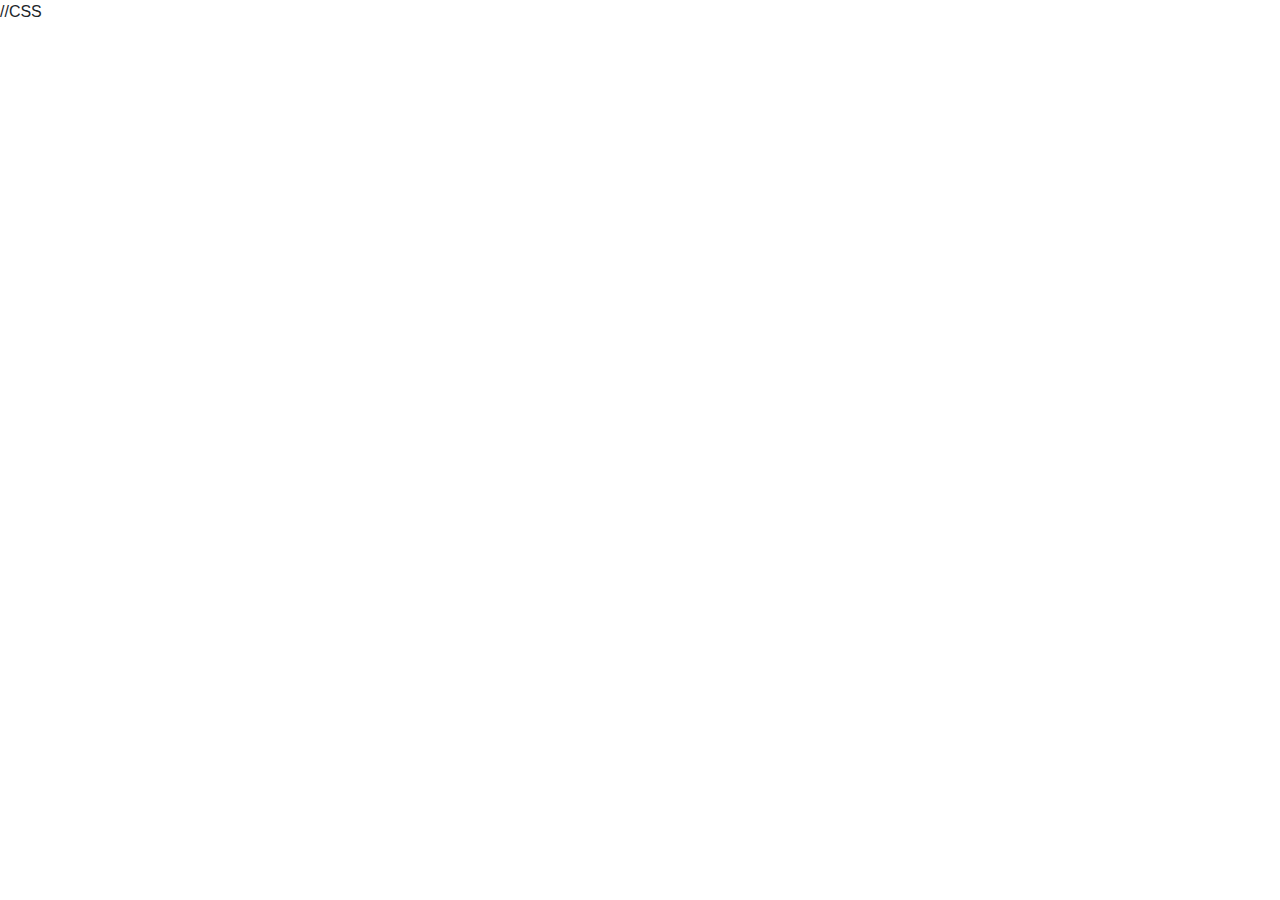
==== WS HTML CSS/www/index.html @ cf85111b "refactor" ====
<!DOCTYPE html>
<html lang="en">
<head>
    <meta charset="UTF-8">
    <meta name="viewport" content="width=device-width, initial-scale=1.0, shrink-to-fit=no">
    <meta http-equiv="X-UA-Compatible" content="ie=edge">

    //CSS
    <link rel="stylesheet" href="./assets/vendors/bootstrap/css/bootstrap.min.css">
    <link rel="stylesheet" href="./assets/vendors/fontawesome/css/all.min.css">

    <title>Document</title>
</head>
<body>
    

    <script src="./assets/vendors/jquery/jquery-3.3.1.min.js"></script>
    <script src="./assets/vendors/bootstrap/js/bootstrap.bundle.min.js"></script>
</body>
</html>
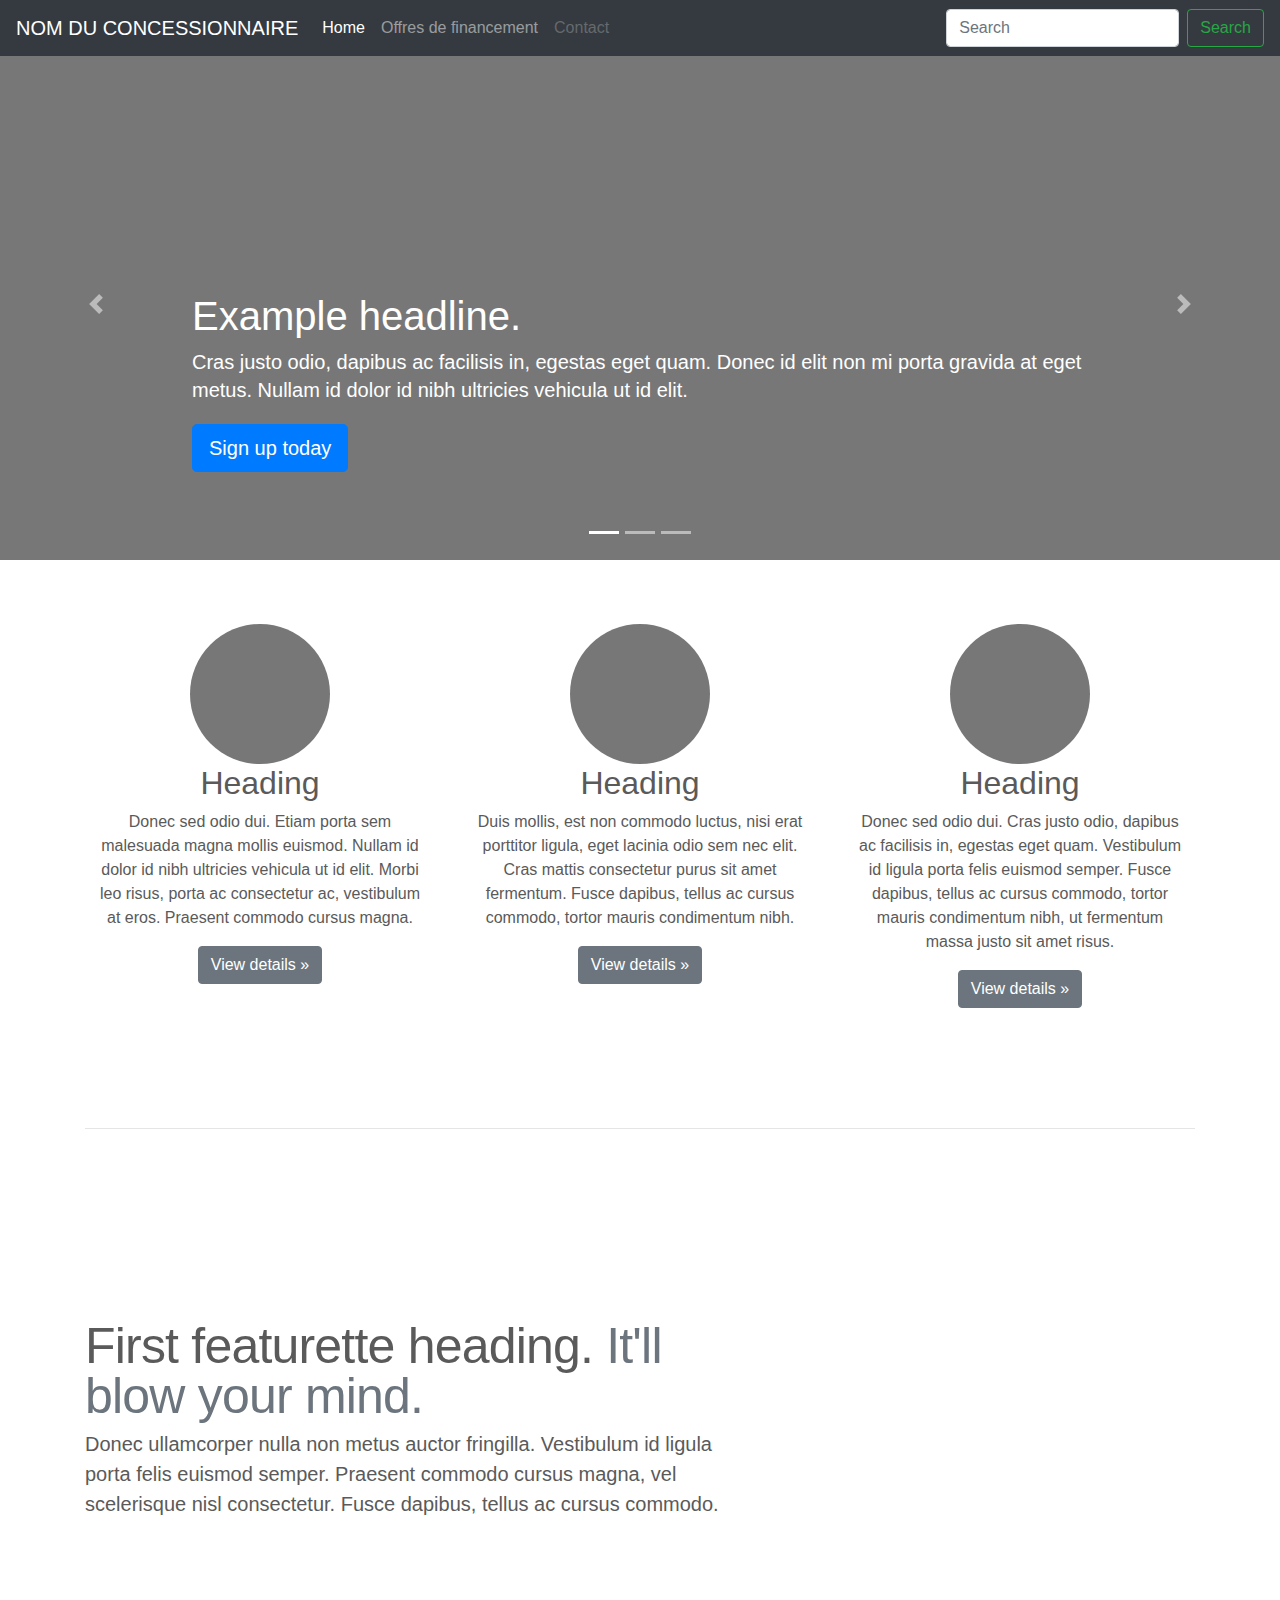
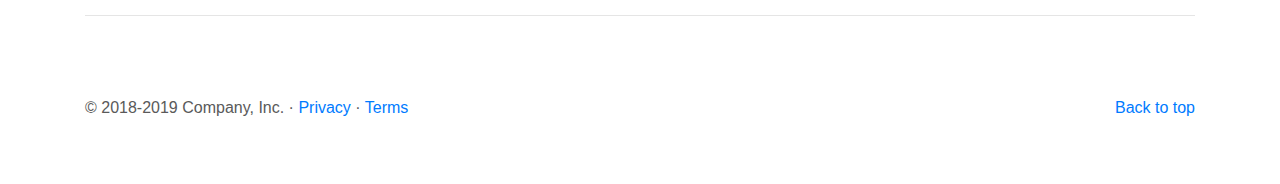
==== commit cfae2631: "feat" ====
--- a/WS HTML CSS/www/index.html
+++ b/WS HTML CSS/www/index.html
@@ -1,20 +1,172 @@
 <!DOCTYPE html>
-<html lang="en">
+<html lang="fr">
+
 <head>
     <meta charset="UTF-8">
     <meta name="viewport" content="width=device-width, initial-scale=1.0, shrink-to-fit=no">
     <meta http-equiv="X-UA-Compatible" content="ie=edge">
 
-    //CSS
     <link rel="stylesheet" href="./assets/vendors/bootstrap/css/bootstrap.min.css">
     <link rel="stylesheet" href="./assets/vendors/fontawesome/css/all.min.css">
+    <link rel="stylesheet" href="./assets/style.css">
 
     <title>Document</title>
 </head>
+
 <body>
-    
+    <header>
+        <nav class="navbar navbar-expand-md navbar-dark fixed-top bg-dark">
+            <a class="navbar-brand" href="#">NOM DU CONCESSIONNAIRE</a>
+            <button class="navbar-toggler" type="button" data-toggle="collapse" data-target="#navbarCollapse"
+                aria-controls="navbarCollapse" aria-expanded="false" aria-label="Toggle navigation">
+                <span class="navbar-toggler-icon"></span>
+            </button>
+            <div class="collapse navbar-collapse" id="navbarCollapse">
+                <ul class="navbar-nav mr-auto">
+                    <li class="nav-item active">
+                        <a class="nav-link" href="#">Home <span class="sr-only">(current)</span></a>
+                    </li>
+                    <li class="nav-item">
+                        <a class="nav-link" href="#">Offres de financement</a>
+                    </li>
+                    <li class="nav-item">
+                        <a class="nav-link disabled" href="#">Contact</a>
+                    </li>
+                </ul>
+                <form class="form-inline mt-2 mt-md-0">
+                    <input class="form-control mr-sm-2" type="text" placeholder="Search" aria-label="Search">
+                    <button class="btn btn-outline-success my-2 my-sm-0" type="submit">Search</button>
+                </form>
+            </div>
+        </nav>
+    </header>
+
+    <main role="main">
+
+        <div id="myCarousel" class="carousel slide" data-ride="carousel">
+            <ol class="carousel-indicators">
+                <li data-target="#myCarousel" data-slide-to="0" class="active"></li>
+                <li data-target="#myCarousel" data-slide-to="1"></li>
+                <li data-target="#myCarousel" data-slide-to="2"></li>
+            </ol>
+            <div class="carousel-inner">
+                <div class="carousel-item active">
+                    <img class="first-slide" src="[data-uri]"
+                        alt="First slide">
+                    <div class="container">
+                        <div class="carousel-caption text-left">
+                            <h1>Example headline.</h1>
+                            <p>Cras justo odio, dapibus ac facilisis in, egestas eget quam. Donec id elit non mi porta
+                                gravida at eget metus. Nullam id dolor id nibh ultricies vehicula ut id elit.</p>
+                            <p><a class="btn btn-lg btn-primary" href="#" role="button">Sign up today</a></p>
+                        </div>
+                    </div>
+                </div>
+                <div class="carousel-item">
+                    <img class="second-slide" src="[data-uri]"
+                        alt="Second slide">
+                    <div class="container">
+                        <div class="carousel-caption">
+                            <h1>Another example headline.</h1>
+                            <p>Cras justo odio, dapibus ac facilisis in, egestas eget quam. Donec id elit non mi porta
+                                gravida at eget metus. Nullam id dolor id nibh ultricies vehicula ut id elit.</p>
+                            <p><a class="btn btn-lg btn-primary" href="#" role="button">Learn more</a></p>
+                        </div>
+                    </div>
+                </div>
+                <div class="carousel-item">
+                    <img class="third-slide" src="[data-uri]"
+                        alt="Third slide">
+                    <div class="container">
+                        <div class="carousel-caption text-right">
+                            <h1>One more for good measure.</h1>
+                            <p>Cras justo odio, dapibus ac facilisis in, egestas eget quam. Donec id elit non mi porta
+                                gravida at eget metus. Nullam id dolor id nibh ultricies vehicula ut id elit.</p>
+                            <p><a class="btn btn-lg btn-primary" href="#" role="button">Browse gallery</a></p>
+                        </div>
+                    </div>
+                </div>
+            </div> <a class="carousel-control-prev" href="#myCarousel" role="button" data-slide="prev">
+                <span class="carousel-control-prev-icon" aria-hidden="true"></span>
+                <span class="sr-only">Previous</span>
+            </a>
+            <a class="carousel-control-next" href="#myCarousel" role="button" data-slide="next">
+                <span class="carousel-control-next-icon" aria-hidden="true"></span>
+                <span class="sr-only">Next</span>
+            </a>
+        </div>
+
+
+        <!-- Marketing messaging and featurettes
+        ================================================== -->
+        <!-- Wrap the rest of the page in another container to center all the content. -->
+
+        <div class="container marketing">
+
+            <!-- Three columns of text below the carousel -->
+            <div class="row">
+                <div class="col-lg-4">
+                    <img class="rounded-circle" src="[data-uri]"
+                        alt="Generic placeholder image" width="140" height="140">
+                    <h2>Heading</h2>
+                    <p>Donec sed odio dui. Etiam porta sem malesuada magna mollis euismod. Nullam id dolor id nibh
+                        ultricies vehicula ut id elit. Morbi leo risus, porta ac consectetur ac, vestibulum at eros.
+                        Praesent commodo cursus magna.</p>
+                    <p><a class="btn btn-secondary" href="#" role="button">View details &raquo;</a></p>
+                </div><!-- /.col-lg-4 -->
+                <div class="col-lg-4">
+                    <img class="rounded-circle" src="[data-uri]"
+                        alt="Generic placeholder image" width="140" height="140">
+                    <h2>Heading</h2>
+                    <p>Duis mollis, est non commodo luctus, nisi erat porttitor ligula, eget lacinia odio sem nec elit.
+                        Cras mattis consectetur purus sit amet fermentum. Fusce dapibus, tellus ac cursus commodo,
+                        tortor mauris condimentum nibh.</p>
+                    <p><a class="btn btn-secondary" href="#" role="button">View details &raquo;</a></p>
+                </div><!-- /.col-lg-4 -->
+                <div class="col-lg-4">
+                    <img class="rounded-circle" src="[data-uri]"
+                        alt="Generic placeholder image" width="140" height="140">
+                    <h2>Heading</h2>
+                    <p>Donec sed odio dui. Cras justo odio, dapibus ac facilisis in, egestas eget quam. Vestibulum id
+                        ligula porta felis euismod semper. Fusce dapibus, tellus ac cursus commodo, tortor mauris
+                        condimentum nibh, ut fermentum massa justo sit amet risus.</p>
+                    <p><a class="btn btn-secondary" href="#" role="button">View details &raquo;</a></p>
+                </div><!-- /.col-lg-4 -->
+            </div><!-- /.row -->
+
+
+            <!-- START THE FEATURETTES -->
+
+            <hr class="featurette-divider">
+
+            <div class="row featurette">
+                <div class="col-md-7">
+                    <h2 class="featurette-heading">First featurette heading. <span class="text-muted">It'll blow your
+                            mind.</span></h2>
+                    <p class="lead">Donec ullamcorper nulla non metus auctor fringilla. Vestibulum id ligula porta
+                        felis euismod semper. Praesent commodo cursus magna, vel scelerisque nisl consectetur. Fusce
+                        dapibus, tellus ac cursus commodo.</p>
+                </div>
+                <div class="col-md-5">
+                    <!-- <img class="featurette-image img-fluid mx-auto" data-src="holder.js/500x500/auto" alt="Generic placeholder image"> -->
+                </div>
+            </div>
+
+            <hr class="featurette-divider">
+
+            <!-- /END THE FEATURETTES -->
+
+        </div><!-- /.container -->
+
+        <!-- FOOTER -->
+        <footer class="container">
+            <p class="float-right"><a href="#">Back to top</a></p>
+            <p>&copy; 2018-2019 Company, Inc. &middot; <a href="#">Privacy</a> &middot; <a href="#">Terms</a></p>
+        </footer>
+    </main>
 
     <script src="./assets/vendors/jquery/jquery-3.3.1.min.js"></script>
     <script src="./assets/vendors/bootstrap/js/bootstrap.bundle.min.js"></script>
 </body>
+
 </html>
--- a/WS HTML CSS/www/assets/style.css
+++ b/WS HTML CSS/www/assets/style.css
@@ -0,0 +1,91 @@
+/* GLOBAL STYLES
+-------------------------------------------------- */
+/* Padding below the footer and lighter body text */
+
+body {
+    padding-top: 3rem;
+    padding-bottom: 3rem;
+    color: #5a5a5a;
+  }
+  
+  
+  /* CUSTOMIZE THE CAROUSEL
+  -------------------------------------------------- */
+  
+  /* Carousel base class */
+  .carousel {
+    margin-bottom: 4rem;
+  }
+  /* Since positioning the image, we need to help out the caption */
+  .carousel-caption {
+    bottom: 3rem;
+    z-index: 10;
+  }
+  
+  /* Declare heights because of positioning of img element */
+  .carousel-item {
+    height: 32rem;
+    background-color: #777;
+  }
+  .carousel-item > img {
+    position: absolute;
+    top: 0;
+    left: 0;
+    min-width: 100%;
+    height: 32rem;
+  }
+  
+  
+  /* MARKETING CONTENT
+  -------------------------------------------------- */
+  
+  /* Center align the text within the three columns below the carousel */
+  .marketing .col-lg-4 {
+    margin-bottom: 1.5rem;
+    text-align: center;
+  }
+  .marketing h2 {
+    font-weight: 400;
+  }
+  .marketing .col-lg-4 p {
+    margin-right: .75rem;
+    margin-left: .75rem;
+  }
+  
+  
+  /* Featurettes
+  ------------------------- */
+  
+  .featurette-divider {
+    margin: 5rem 0; /* Space out the Bootstrap <hr> more */
+  }
+  
+  /* Thin out the marketing headings */
+  .featurette-heading {
+    font-weight: 300;
+    line-height: 1;
+    letter-spacing: -.05rem;
+  }
+  
+  
+  /* RESPONSIVE CSS
+  -------------------------------------------------- */
+  
+  @media (min-width: 40em) {
+    /* Bump up size of carousel content */
+    .carousel-caption p {
+      margin-bottom: 1.25rem;
+      font-size: 1.25rem;
+      line-height: 1.4;
+    }
+  
+    .featurette-heading {
+      font-size: 50px;
+    }
+  }
+  
+  @media (min-width: 62em) {
+    .featurette-heading {
+      margin-top: 7rem;
+    }
+  }
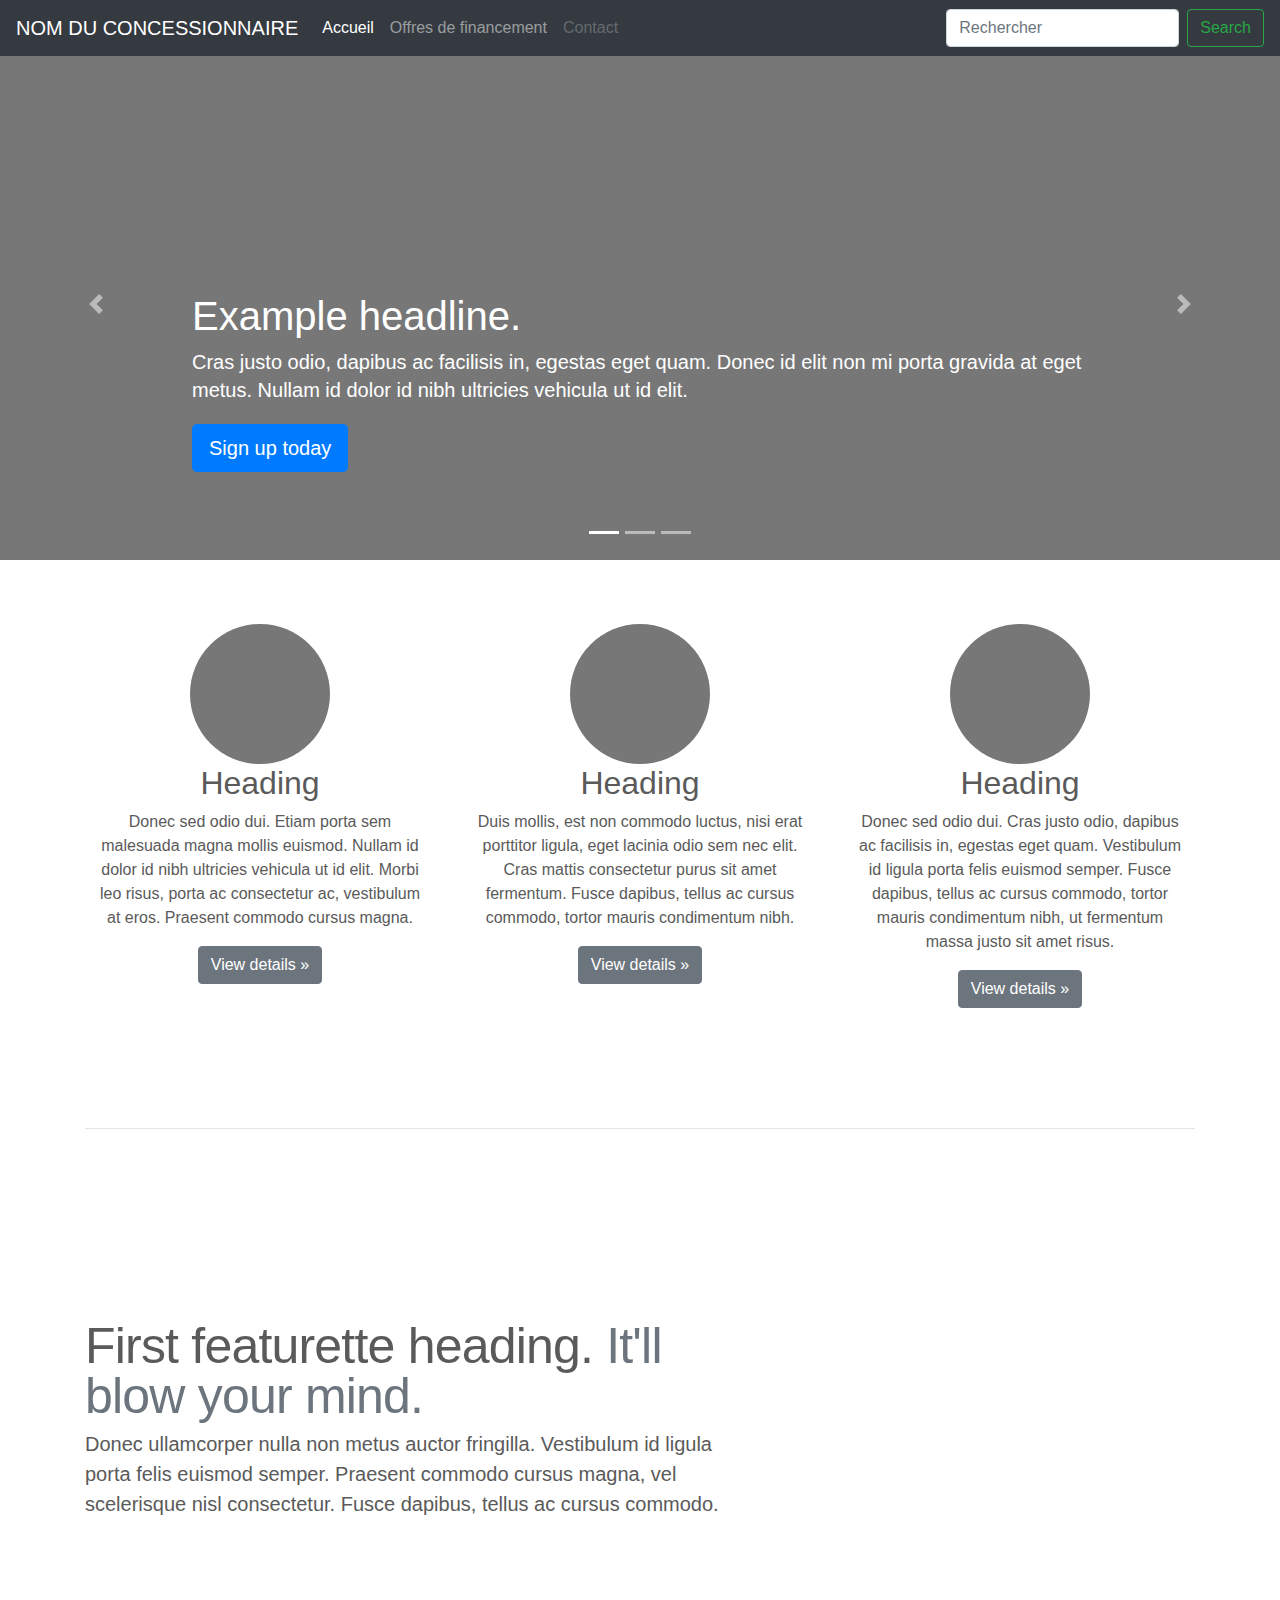
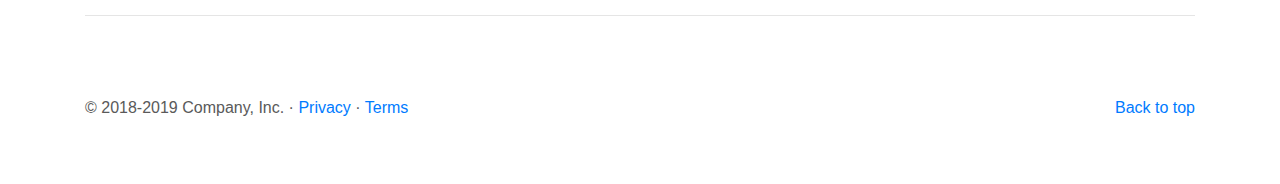
==== commit e36a1d86: "improve" ====
--- a/WS HTML CSS/www/index.html
+++ b/WS HTML CSS/www/index.html
@@ -16,7 +16,7 @@
 <body>
     <header>
         <nav class="navbar navbar-expand-md navbar-dark fixed-top bg-dark">
-            <a class="navbar-brand" href="#">NOM DU CONCESSIONNAIRE</a>
+            <a class="navbar-brand" href="index.html">NOM DU CONCESSIONNAIRE</a>
             <button class="navbar-toggler" type="button" data-toggle="collapse" data-target="#navbarCollapse"
                 aria-controls="navbarCollapse" aria-expanded="false" aria-label="Toggle navigation">
                 <span class="navbar-toggler-icon"></span>
@@ -24,24 +24,24 @@
             <div class="collapse navbar-collapse" id="navbarCollapse">
                 <ul class="navbar-nav mr-auto">
                     <li class="nav-item active">
-                        <a class="nav-link" href="#">Home <span class="sr-only">(current)</span></a>
+                        <a class="nav-link" href="index.html">Accueil <span class="sr-only">(current)</span></a>
                     </li>
                     <li class="nav-item">
                         <a class="nav-link" href="#">Offres de financement</a>
                     </li>
                     <li class="nav-item">
-                        <a class="nav-link disabled" href="#">Contact</a>
+                        <a class="nav-link disabled" href="contact.html">Contact</a>
                     </li>
                 </ul>
                 <form class="form-inline mt-2 mt-md-0">
-                    <input class="form-control mr-sm-2" type="text" placeholder="Search" aria-label="Search">
+                    <input class="form-control mr-sm-2" type="text" placeholder="Rechercher" aria-label="Search">
                     <button class="btn btn-outline-success my-2 my-sm-0" type="submit">Search</button>
                 </form>
             </div>
         </nav>
     </header>
 
-    <main role="main">
+    <main>
 
         <div id="myCarousel" class="carousel slide" data-ride="carousel">
             <ol class="carousel-indicators">
@@ -105,7 +105,7 @@
 
             <!-- Three columns of text below the carousel -->
             <div class="row">
-                <div class="col-lg-4">
+                <div class="col-lg-4 col-sm-6">
                     <img class="rounded-circle" src="[data-uri]"
                         alt="Generic placeholder image" width="140" height="140">
                     <h2>Heading</h2>
@@ -114,7 +114,7 @@
                         Praesent commodo cursus magna.</p>
                     <p><a class="btn btn-secondary" href="#" role="button">View details &raquo;</a></p>
                 </div><!-- /.col-lg-4 -->
-                <div class="col-lg-4">
+                <div class="col-lg-4 col-sm-6">
                     <img class="rounded-circle" src="[data-uri]"
                         alt="Generic placeholder image" width="140" height="140">
                     <h2>Heading</h2>
@@ -123,7 +123,7 @@
                         tortor mauris condimentum nibh.</p>
                     <p><a class="btn btn-secondary" href="#" role="button">View details &raquo;</a></p>
                 </div><!-- /.col-lg-4 -->
-                <div class="col-lg-4">
+                <div class="col-lg-4 col-sm-6">
                     <img class="rounded-circle" src="[data-uri]"
                         alt="Generic placeholder image" width="140" height="140">
                     <h2>Heading</h2>
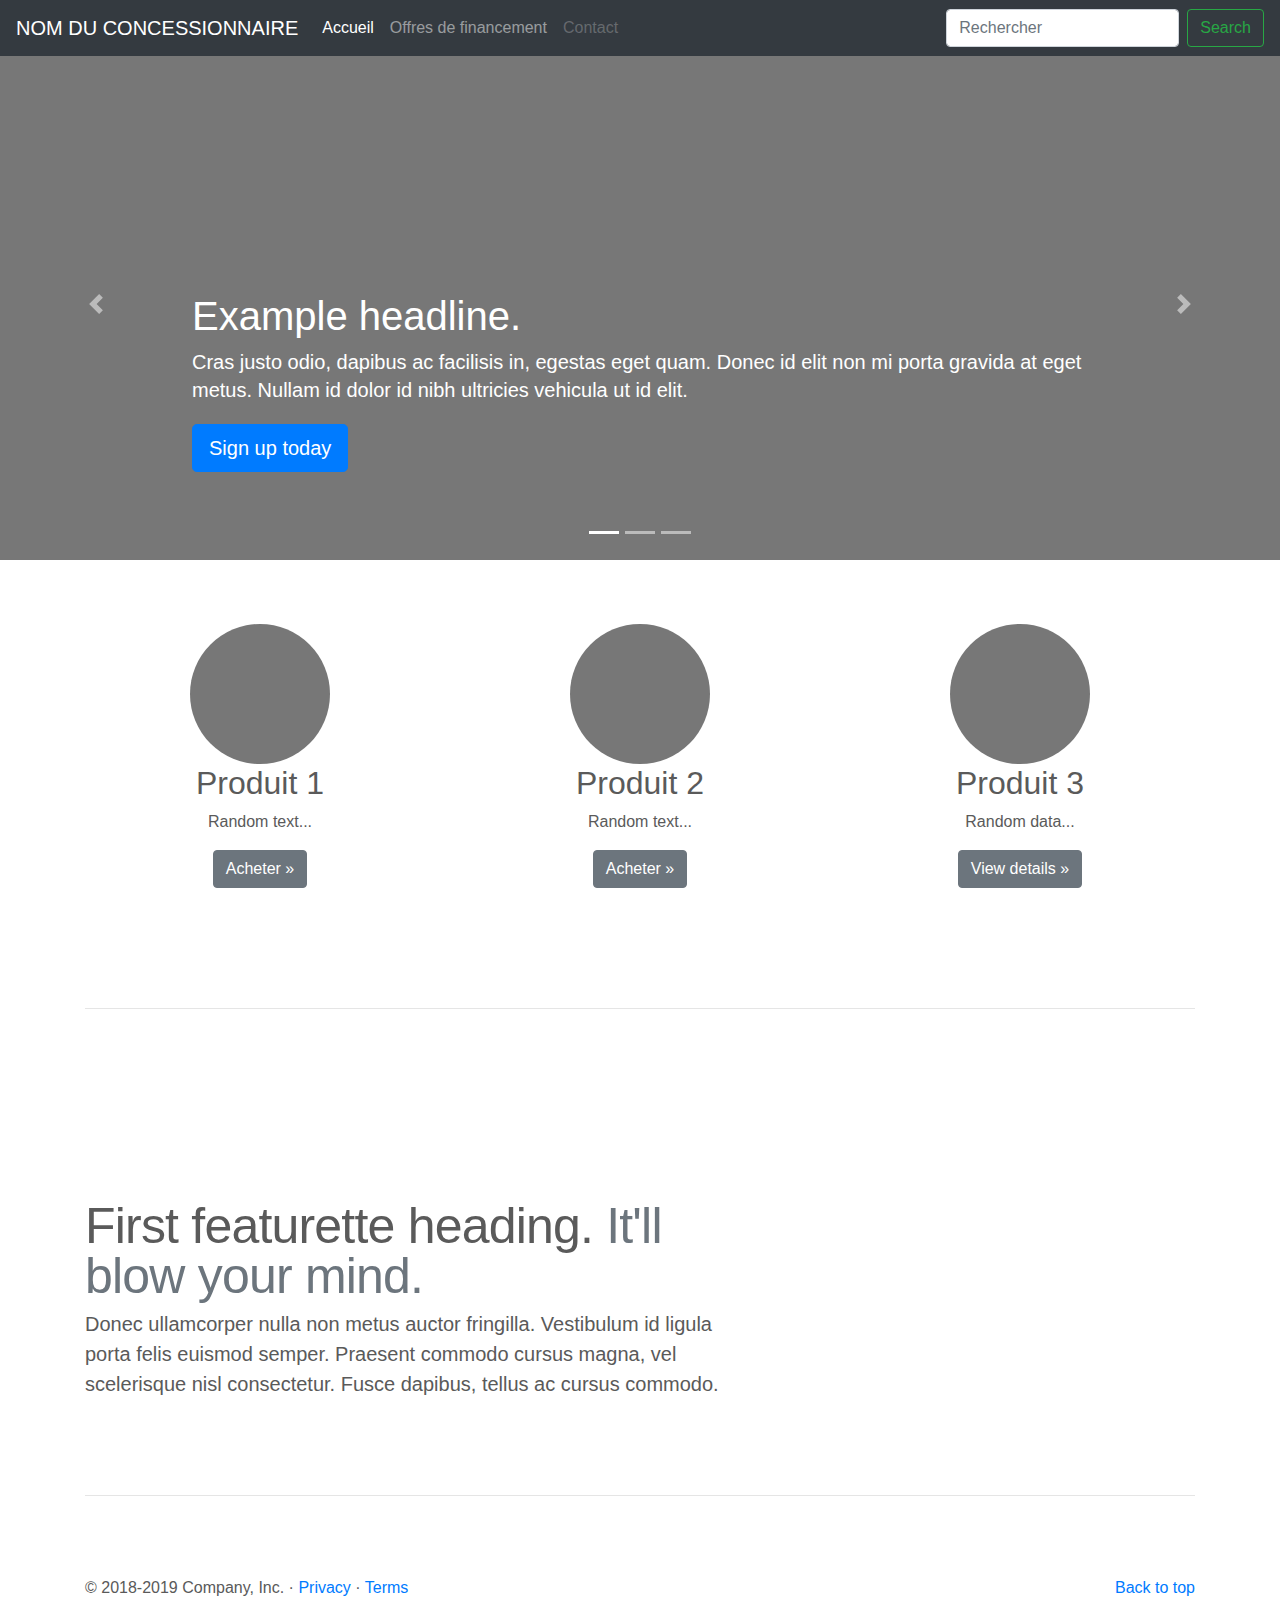
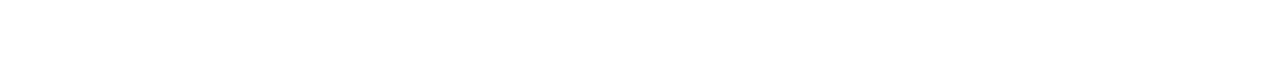
==== commit 6c9afbb4: "Add XMLHttpRequest & Scroll Jquery" ====
--- a/WS HTML CSS/www/index.html
+++ b/WS HTML CSS/www/index.html
@@ -104,32 +104,26 @@
         <div class="container marketing">
 
             <!-- Three columns of text below the carousel -->
-            <div class="row">
+            <div id="products-container" class="row">
                 <div class="col-lg-4 col-sm-6">
                     <img class="rounded-circle" src="[data-uri]"
                         alt="Generic placeholder image" width="140" height="140">
-                    <h2>Heading</h2>
-                    <p>Donec sed odio dui. Etiam porta sem malesuada magna mollis euismod. Nullam id dolor id nibh
-                        ultricies vehicula ut id elit. Morbi leo risus, porta ac consectetur ac, vestibulum at eros.
-                        Praesent commodo cursus magna.</p>
-                    <p><a class="btn btn-secondary" href="#" role="button">View details &raquo;</a></p>
+                    <h2>Produit 1</h2>
+                    <p>Random text...</p>
+                    <p><a class="btn btn-secondary" href="#" role="button">Acheter &raquo;</a></p>
+                </div>
+                <div class="col-lg-4 col-sm-6">
+                    <img class="rounded-circle" src="[data-uri]"
+                        alt="Generic placeholder image" width="140" height="140">
+                    <h2>Produit 2</h2>
+                    <p>Random text...</p>
+                    <p><a class="btn btn-secondary" href="#" role="button">Acheter &raquo;</a></p>
                 </div><!-- /.col-lg-4 -->
                 <div class="col-lg-4 col-sm-6">
                     <img class="rounded-circle" src="[data-uri]"
                         alt="Generic placeholder image" width="140" height="140">
-                    <h2>Heading</h2>
-                    <p>Duis mollis, est non commodo luctus, nisi erat porttitor ligula, eget lacinia odio sem nec elit.
-                        Cras mattis consectetur purus sit amet fermentum. Fusce dapibus, tellus ac cursus commodo,
-                        tortor mauris condimentum nibh.</p>
-                    <p><a class="btn btn-secondary" href="#" role="button">View details &raquo;</a></p>
-                </div><!-- /.col-lg-4 -->
-                <div class="col-lg-4 col-sm-6">
-                    <img class="rounded-circle" src="[data-uri]"
-                        alt="Generic placeholder image" width="140" height="140">
-                    <h2>Heading</h2>
-                    <p>Donec sed odio dui. Cras justo odio, dapibus ac facilisis in, egestas eget quam. Vestibulum id
-                        ligula porta felis euismod semper. Fusce dapibus, tellus ac cursus commodo, tortor mauris
-                        condimentum nibh, ut fermentum massa justo sit amet risus.</p>
+                    <h2>Produit 3</h2>
+                    <p>Random data...</p>
                     <p><a class="btn btn-secondary" href="#" role="button">View details &raquo;</a></p>
                 </div><!-- /.col-lg-4 -->
             </div><!-- /.row -->
@@ -167,6 +161,16 @@
 
     <script src="./assets/vendors/jquery/jquery-3.3.1.min.js"></script>
     <script src="./assets/vendors/bootstrap/js/bootstrap.bundle.min.js"></script>
+    <script src="./assets/index.js"></script>
+    <script type="text/javascript">
+        var x = 0;
+        $(document).ready(() => {
+            $(window).on('scroll', () => {
+                $('header').toggleClass('hide', $(window).scrollTop() > x);
+                x = $(window).scrollTop()
+            })
+        });
+    </script>
 </body>
 
 </html>
--- a/WS HTML CSS/www/assets/style.css
+++ b/WS HTML CSS/www/assets/style.css
@@ -3,89 +3,99 @@
 /* Padding below the footer and lighter body text */
 
 body {
-    padding-top: 3rem;
-    padding-bottom: 3rem;
-    color: #5a5a5a;
+  padding-top: 3rem;
+  padding-bottom: 3rem;
+  color: #5a5a5a;
+}
+
+
+/* CUSTOMIZE THE CAROUSEL
+  -------------------------------------------------- */
+
+/* Carousel base class */
+.carousel {
+  margin-bottom: 4rem;
+}
+
+/* Since positioning the image, we need to help out the caption */
+.carousel-caption {
+  bottom: 3rem;
+  z-index: 10;
+}
+
+/* Declare heights because of positioning of img element */
+.carousel-item {
+  height: 32rem;
+  background-color: #777;
+}
+
+.carousel-item>img {
+  position: absolute;
+  top: 0;
+  left: 0;
+  min-width: 100%;
+  height: 32rem;
+}
+
+
+/* MARKETING CONTENT
+  -------------------------------------------------- */
+
+/* Center align the text within the three columns below the carousel */
+.marketing .col-lg-4 {
+  margin-bottom: 1.5rem;
+  text-align: center;
+}
+
+.marketing h2 {
+  font-weight: 400;
+}
+
+.marketing .col-lg-4 p {
+  margin-right: .75rem;
+  margin-left: .75rem;
+}
+
+
+/* Featurettes
+  ------------------------- */
+
+.featurette-divider {
+  margin: 5rem 0;
+  /* Space out the Bootstrap <hr> more */
+}
+
+/* Thin out the marketing headings */
+.featurette-heading {
+  font-weight: 300;
+  line-height: 1;
+  letter-spacing: -.05rem;
+}
+
+
+/* RESPONSIVE CSS
+  -------------------------------------------------- */
+
+@media (min-width: 40em) {
+
+  /* Bump up size of carousel content */
+  .carousel-caption p {
+    margin-bottom: 1.25rem;
+    font-size: 1.25rem;
+    line-height: 1.4;
   }
-  
-  
-  /* CUSTOMIZE THE CAROUSEL
-  -------------------------------------------------- */
-  
-  /* Carousel base class */
-  .carousel {
-    margin-bottom: 4rem;
+
+  .featurette-heading {
+    font-size: 50px;
   }
-  /* Since positioning the image, we need to help out the caption */
-  .carousel-caption {
-    bottom: 3rem;
-    z-index: 10;
+}
+
+@media (min-width: 62em) {
+  .featurette-heading {
+    margin-top: 7rem;
   }
-  
-  /* Declare heights because of positioning of img element */
-  .carousel-item {
-    height: 32rem;
-    background-color: #777;
-  }
-  .carousel-item > img {
-    position: absolute;
-    top: 0;
-    left: 0;
-    min-width: 100%;
-    height: 32rem;
-  }
-  
-  
-  /* MARKETING CONTENT
-  -------------------------------------------------- */
-  
-  /* Center align the text within the three columns below the carousel */
-  .marketing .col-lg-4 {
-    margin-bottom: 1.5rem;
-    text-align: center;
-  }
-  .marketing h2 {
-    font-weight: 400;
-  }
-  .marketing .col-lg-4 p {
-    margin-right: .75rem;
-    margin-left: .75rem;
-  }
-  
-  
-  /* Featurettes
-  ------------------------- */
-  
-  .featurette-divider {
-    margin: 5rem 0; /* Space out the Bootstrap <hr> more */
-  }
-  
-  /* Thin out the marketing headings */
-  .featurette-heading {
-    font-weight: 300;
-    line-height: 1;
-    letter-spacing: -.05rem;
-  }
-  
-  
-  /* RESPONSIVE CSS
-  -------------------------------------------------- */
-  
-  @media (min-width: 40em) {
-    /* Bump up size of carousel content */
-    .carousel-caption p {
-      margin-bottom: 1.25rem;
-      font-size: 1.25rem;
-      line-height: 1.4;
-    }
-  
-    .featurette-heading {
-      font-size: 50px;
-    }
-  }
-  
-  @media (min-width: 62em) {
-    .featurette-heading {
-      margin-top: 7rem;
-    }
-  }
+}
+
+.hide {
+  transform: translateY(-100%);
+}
